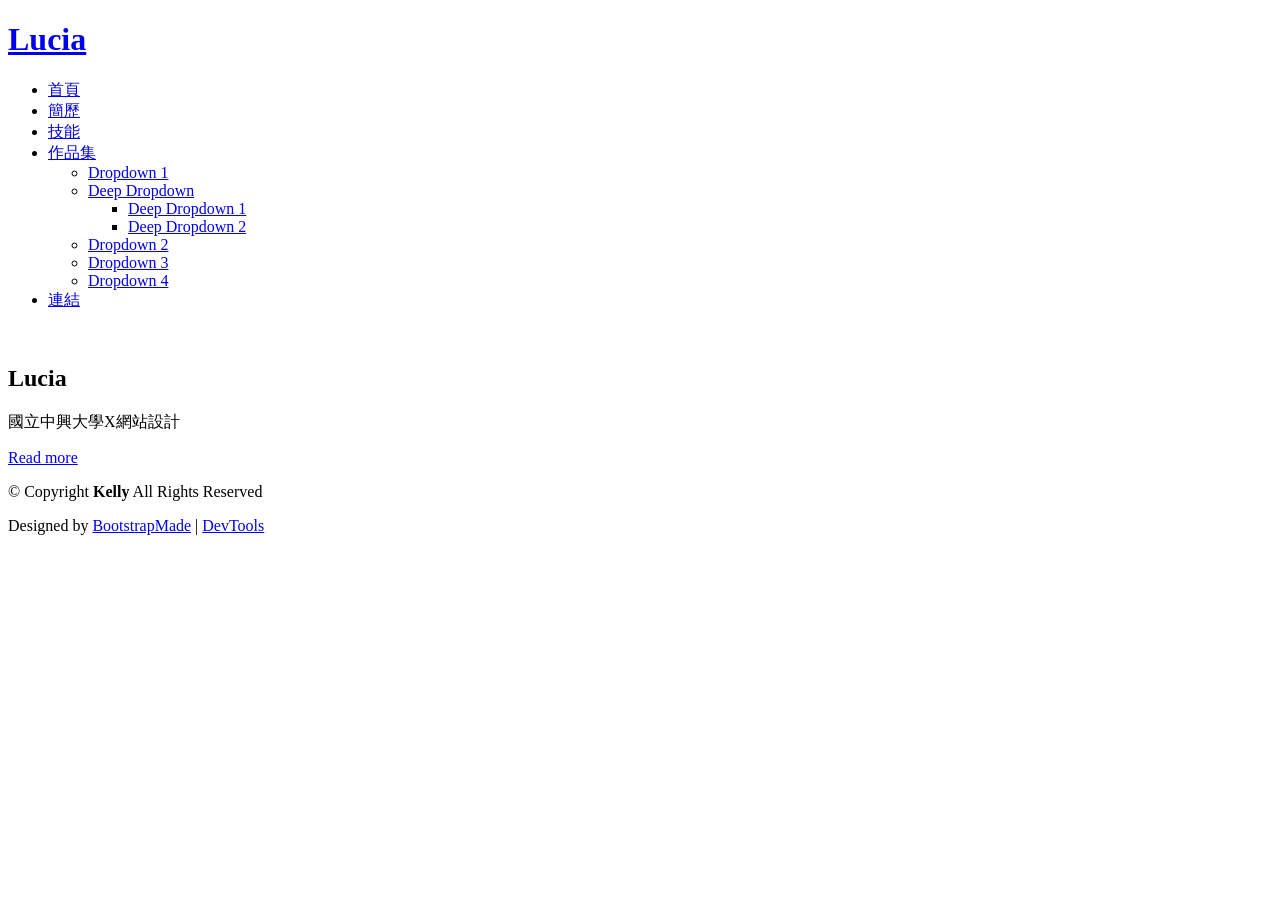
==== index.html @ 3f29e0ed "Add files via upload" ====
<!DOCTYPE html>
<html lang="zh-Hant">

<head>
  <meta charset="utf-8">
  <meta content="width=device-width, initial-scale=1.0" name="viewport">
  <title>Lucia的網頁</title>
  <meta name="description" content="">
  <meta name="keywords" content="">

  <!-- Favicons -->
  <link href="assets/img/favicon.png" rel="icon">
  <link href="assets/img/apple-touch-icon.png" rel="apple-touch-icon">

  <!-- Fonts -->
  <link href="https://fonts.googleapis.com" rel="preconnect">
  <link href="https://fonts.gstatic.com" rel="preconnect" crossorigin>
  <link href="https://fonts.googleapis.com/css2?family=Roboto:ital,wght@0,100;0,300;0,400;0,500;0,700;0,900;1,100;1,300;1,400;1,500;1,700;1,900&family=Poppins:ital,wght@0,100;0,200;0,300;0,400;0,500;0,600;0,700;0,800;0,900;1,100;1,200;1,300;1,400;1,500;1,600;1,700;1,800;1,900&family=Raleway:ital,wght@0,100;0,200;0,300;0,400;0,500;0,600;0,700;0,800;0,900;1,100;1,200;1,300;1,400;1,500;1,600;1,700;1,800;1,900&display=swap" rel="stylesheet">

  <!-- Vendor CSS Files -->
  <link href="assets/vendor/bootstrap/css/bootstrap.min.css" rel="stylesheet">
  <link href="assets/vendor/bootstrap-icons/bootstrap-icons.css" rel="stylesheet">
  <link href="assets/vendor/aos/aos.css" rel="stylesheet">
  <link href="assets/vendor/swiper/swiper-bundle.min.css" rel="stylesheet">
  <link href="assets/vendor/glightbox/css/glightbox.min.css" rel="stylesheet">

  <!-- Main CSS File -->
  <link href="assets/css/main.css" rel="stylesheet">

  <!-- =======================================================
  * Template Name: Kelly
  * Template URL: https://bootstrapmade.com/kelly-free-bootstrap-cv-resume-html-template/
  * Updated: Aug 07 2024 with Bootstrap v5.3.3
  * Author: BootstrapMade.com
  * License: https://bootstrapmade.com/license/
  ======================================================== -->
</head>

<body class="index-page">

  <header id="header" class="header d-flex align-items-center light-background sticky-top">
    <div class="container-fluid position-relative d-flex align-items-center justify-content-between">

      <a href="index.html" class="logo d-flex align-items-center me-auto me-xl-0">
        <!-- Uncomment the line below if you also wish to use an image logo -->
        <!-- <img src="assets/img/logo.png" alt=""> -->
        <h1 class="sitename">Lucia</h1>
      </a>

      <nav id="navmenu" class="navmenu">
        <ul>
          <li><a href="index.html" class="active">首頁</a></li>
          
          <li><a href="resume.html">簡歷</a></li>
          <li><a href="services.html">技能</a></li>
          
          <li class="dropdown"><a href="#"><span>作品集</span> <i class="bi bi-chevron-down toggle-dropdown"></i></a>
            <ul>
              <li><a href="#">Dropdown 1</a></li>
              <li class="dropdown"><a href="#"><span>Deep Dropdown</span> <i class="bi bi-chevron-down toggle-dropdown"></i></a>
                <ul>
                  <li><a href="#">Deep Dropdown 1</a></li>
                  <li><a href="#">Deep Dropdown 2</a></li>
               
                </ul>
              </li>
              <li><a href="#">Dropdown 2</a></li>
              <li><a href="#">Dropdown 3</a></li>
              <li><a href="#">Dropdown 4</a></li>
            </ul>
          </li>
          <li><a href="contact.html">連結</a></li>
        </ul>
        <i class="mobile-nav-toggle d-xl-none bi bi-list"></i>
      </nav>

      <div class="header-social-links">
        
       <a href="https://www.facebook.com/?locale=zh_TW" class="facebook-link" target="_blank"><i class="bi bi-facebook"></i></a>

        <a href="#" class="instagram"><i class="bi bi-instagram"></i></a>
        
      </div>

    </div>
  </header>

  <main class="main">

    <!-- Hero Section -->
    <section id="hero" class="hero section">

      <img src="assets/img/hero-bg.webp" alt="" data-aos="fade-in">

      <div class="container text-center" data-aos="zoom-out" data-aos-delay="100">
        <div class="row justify-content-center">
          <div class="col-lg-8">
            <h2>Lucia</h2>
            <p>國立中興大學&Chi;網站設計</p>
            <a href="about.html" class="btn-get-started">Read more</a>
          </div>
        </div>
      </div>

    </section><!-- /Hero Section -->

  </main>

  <footer id="footer" class="footer light-background">

    <div class="container">
      <div class="copyright text-center ">
        <p>© <span>Copyright</span> <strong class="px-1 sitename">Kelly</strong> <span>All Rights Reserved<br></span></p>
      </div>
      <div class="social-links d-flex justify-content-center">
        
        <a href="https://www.facebook.com" target="_blank"><i class="bi bi-facebook"></i></a>
        <a href="https://www.instagram.com" target="_blank"><i class="bi bi-instagram"></i></a>
      
      </div>
      <div class="credits">
        <!-- All the links in the footer should remain intact. -->
        <!-- You can delete the links only if you've purchased the pro version. -->
        <!-- Licensing information: https://bootstrapmade.com/license/ -->
        <!-- Purchase the pro version with working PHP/AJAX contact form: [buy-url] -->
        Designed by <a href="https://bootstrapmade.com/">BootstrapMade</a> | <a href="https://bootstrapmade.com/tools/">DevTools</a>
      </div>
    </div>

  </footer>

  <!-- Scroll Top -->
  <a href="#" id="scroll-top" class="scroll-top d-flex align-items-center justify-content-center"><i class="bi bi-arrow-up-short"></i></a>

  <!-- Preloader -->
  <div id="preloader"></div>

  <!-- Vendor JS Files -->
  <script src="assets/vendor/bootstrap/js/bootstrap.bundle.min.js"></script>
  <script src="assets/vendor/php-email-form/validate.js"></script>
  <script src="assets/vendor/aos/aos.js"></script>
  <script src="assets/vendor/waypoints/noframework.waypoints.js"></script>
  <script src="assets/vendor/purecounter/purecounter_vanilla.js"></script>
  <script src="assets/vendor/swiper/swiper-bundle.min.js"></script>
  <script src="assets/vendor/glightbox/js/glightbox.min.js"></script>
  <script src="assets/vendor/imagesloaded/imagesloaded.pkgd.min.js"></script>
  <script src="assets/vendor/isotope-layout/isotope.pkgd.min.js"></script>

  <!-- Main JS File -->
  <script src="assets/js/main.js"></script>

</body>

</html>
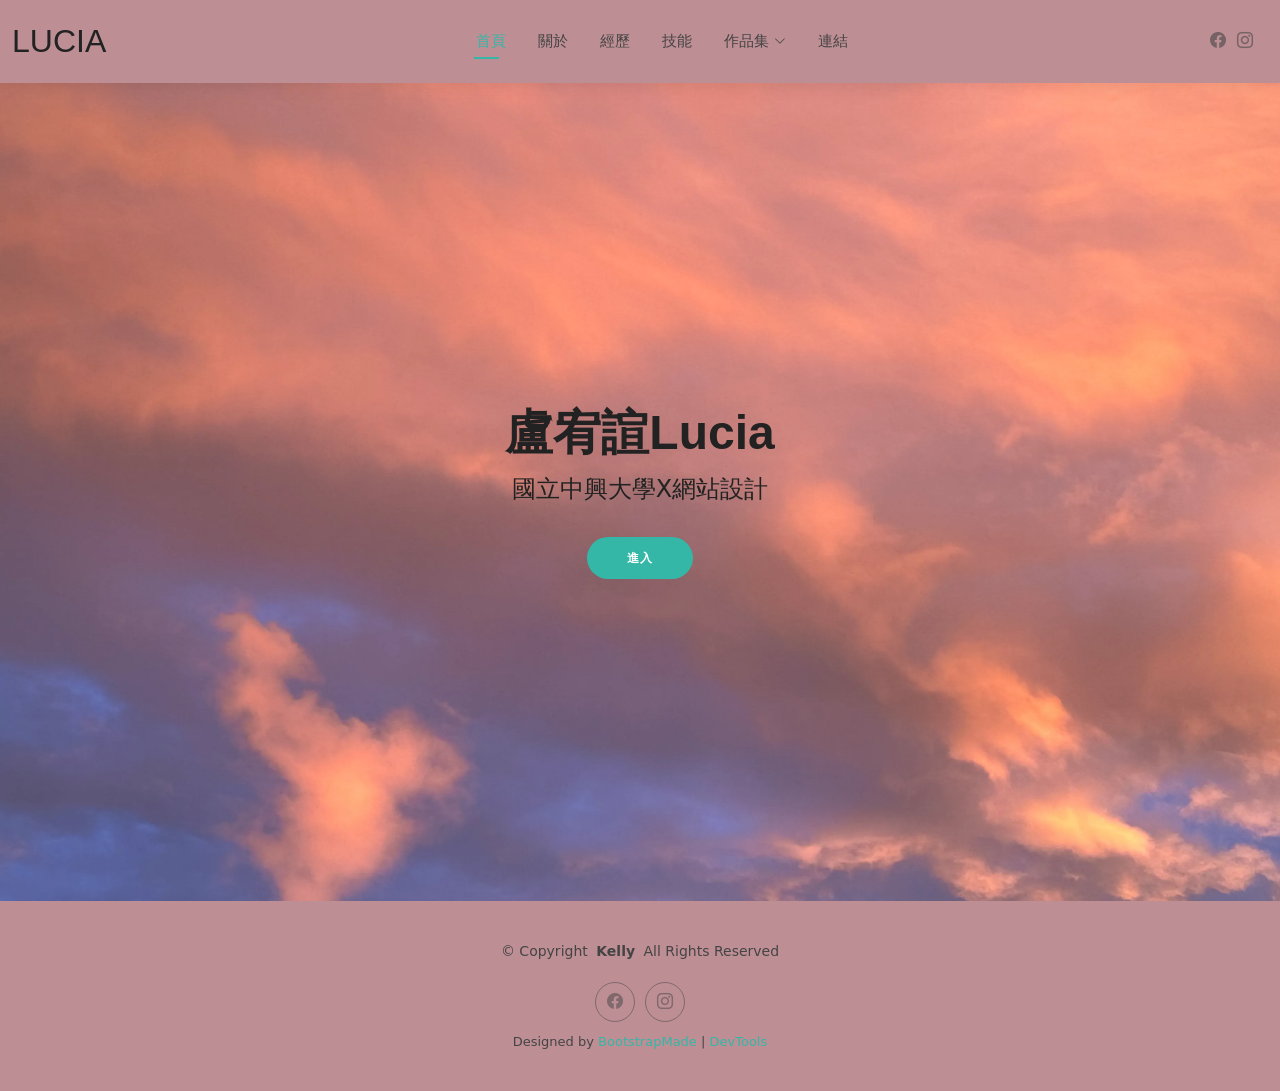
==== commit 8e6b4aab: "Add files via upload" ====
--- a/index.html
+++ b/index.html
@@ -50,11 +50,11 @@
       <nav id="navmenu" class="navmenu">
         <ul>
           <li><a href="index.html" class="active">首頁</a></li>
-          
-          <li><a href="resume.html">簡歷</a></li>
+          <li><a href="about.html">關於</a></li>
+          <li><a href="resume.html">經歷</a></li>
           <li><a href="services.html">技能</a></li>
           
-          <li class="dropdown"><a href="#"><span>作品集</span> <i class="bi bi-chevron-down toggle-dropdown"></i></a>
+          <li class="dropdown"><a href="portfolio.html"><span>作品集</span> <i class="bi bi-chevron-down toggle-dropdown"></i></a>
             <ul>
               <li><a href="#">Dropdown 1</a></li>
               <li class="dropdown"><a href="#"><span>Deep Dropdown</span> <i class="bi bi-chevron-down toggle-dropdown"></i></a>
@@ -95,9 +95,9 @@
       <div class="container text-center" data-aos="zoom-out" data-aos-delay="100">
         <div class="row justify-content-center">
           <div class="col-lg-8">
-            <h2>Lucia</h2>
+            <h2>盧宥諠Lucia</h2>
             <p>國立中興大學&Chi;網站設計</p>
-            <a href="about.html" class="btn-get-started">Read more</a>
+            <a href="about.html" class="btn-get-started">進入</a>
           </div>
         </div>
       </div>
--- a/assets/css/main.css
+++ b/assets/css/main.css
@@ -0,0 +1,1423 @@
+/**
+* Template Name: Kelly
+* Template URL: https://bootstrapmade.com/kelly-free-bootstrap-cv-resume-html-template/
+* Updated: Aug 07 2024 with Bootstrap v5.3.3
+* Author: BootstrapMade.com
+* License: https://bootstrapmade.com/license/
+*/
+
+/*--------------------------------------------------------------
+# Font & Color Variables
+# Help: https://bootstrapmade.com/color-system/
+--------------------------------------------------------------*/
+/* Fonts */
+:root {
+  --default-font: "Roboto",  system-ui, -apple-system, "Segoe UI", Roboto, "Helvetica Neue", Arial, "Noto Sans", "Liberation Sans", sans-serif, "Apple Color Emoji", "Segoe UI Emoji", "Segoe UI Symbol", "Noto Color Emoji";
+  --heading-font: "Raleway",  sans-serif;
+  --nav-font: "Poppins",  sans-serif;
+}
+
+/* Global Colors - The following color variables are used throughout the website. Updating them here will change the color scheme of the entire website */
+:root { 
+  --background-color: #bd8e94; /* Background color for the entire website, including individual sections */
+  --default-color: #444444; /* Default color used for the majority of the text content across the entire website */
+  --heading-color: #222222; /* Color for headings, subheadings and title throughout the website */
+  --accent-color: #34b7a7; /* Accent color that represents your brand on the website. It's used for buttons, links, and other elements that need to stand out */
+  --surface-color: #ffffff; /* The surface color is used as a background of boxed elements within sections, such as cards, icon boxes, or other elements that require a visual separation from the global background. */
+  --contrast-color: #ffffff; /* Contrast color for text, ensuring readability against backgrounds of accent, heading, or default colors. */
+}
+
+/* Nav Menu Colors - The following color variables are used specifically for the navigation menu. They are separate from the global colors to allow for more customization options */
+:root {
+  --nav-color: #444444;  /* The default color of the main navmenu links */
+  --nav-hover-color: #34b7a7; /* Applied to main navmenu links when they are hovered over or active */
+  --nav-mobile-background-color: #ffffff; /* Used as the background color for mobile navigation menu */
+  --nav-dropdown-background-color: #ffffff; /* Used as the background color for dropdown items that appear when hovering over primary navigation items */
+  --nav-dropdown-color: #444444; /* Used for navigation links of the dropdown items in the navigation menu. */
+  --nav-dropdown-hover-color: #34b7a7; /* Similar to --nav-hover-color, this color is applied to dropdown navigation links when they are hovered over. */
+}
+
+/* Color Presets - These classes override global colors when applied to any section or element, providing reuse of the sam color scheme. */
+
+.light-background {
+  --background-color: #e9e8e;
+  --surface-color: #ffffff;
+}
+
+.dark-background {
+  --background-color: #060606;
+  --default-color: #ffffff;
+  --heading-color: #ffffff;
+  --surface-color: #252525;
+  --contrast-color: #ffffff;
+}
+
+/* Smooth scroll */
+:root {
+  scroll-behavior: smooth;
+}
+
+/*--------------------------------------------------------------
+# General Styling & Shared Classes
+--------------------------------------------------------------*/
+body {
+  color: var(--default-color);
+  background-color: var(--background-color);
+  font-family: var(--default-font);
+}
+
+a {
+  color: var(--accent-color);
+  text-decoration: none;
+  transition: 0.3s;
+}
+
+a:hover {
+  color: color-mix(in srgb, var(--accent-color), transparent 25%);
+  text-decoration: none;
+}
+
+h1,
+h2,
+h3,
+h4,
+h5,
+h6 {
+  color: var(--heading-color);
+  font-family: var(--heading-font);
+}
+
+/* PHP Email Form Messages
+------------------------------*/
+.php-email-form .error-message {
+  display: none;
+  background: #df1529;
+  color: #ffffff;
+  text-align: left;
+  padding: 15px;
+  margin-bottom: 24px;
+  font-weight: 600;
+}
+
+.php-email-form .sent-message {
+  display: none;
+  color: #ffffff;
+  background: #059652;
+  text-align: center;
+  padding: 15px;
+  margin-bottom: 24px;
+  font-weight: 600;
+}
+
+.php-email-form .loading {
+  display: none;
+  background: var(--surface-color);
+  text-align: center;
+  padding: 15px;
+  margin-bottom: 24px;
+}
+
+.php-email-form .loading:before {
+  content: "";
+  display: inline-block;
+  border-radius: 50%;
+  width: 24px;
+  height: 24px;
+  margin: 0 10px -6px 0;
+  border: 3px solid var(--accent-color);
+  border-top-color: var(--surface-color);
+  animation: php-email-form-loading 1s linear infinite;
+}
+
+@keyframes php-email-form-loading {
+  0% {
+    transform: rotate(0deg);
+  }
+
+  100% {
+    transform: rotate(360deg);
+  }
+}
+
+/*--------------------------------------------------------------
+# Global Header
+--------------------------------------------------------------*/
+.header {
+  color: var(--default-color);
+  background-color: var(--background-color);
+  padding: 15px 0;
+  transition: all 0.5s;
+  z-index: 997;
+  box-shadow: 0px 0 18px rgba(0, 0, 0, 0.1);
+}
+
+.header .logo {
+  line-height: 1;
+}
+
+.header .logo img {
+  max-height: 36px;
+  margin-right: 8px;
+}
+
+.header .logo h1 {
+  font-size: 32px;
+  margin: 0;
+  font-weight: 300;
+  text-transform: uppercase;
+  color: var(--heading-color);
+}
+
+.header .header-social-links {
+  padding-right: 15px;
+}
+
+.header .header-social-links a {
+  color: color-mix(in srgb, var(--default-color), transparent 40%);
+  padding-left: 6px;
+  display: inline-block;
+  transition: 0.3s;
+  font-size: 16px;
+}
+
+.header .header-social-links a:hover {
+  color: var(--accent-color);
+}
+
+.header .header-social-links a i {
+  line-height: 0px;
+}
+
+@media (max-width: 1200px) {
+  .header .logo {
+    order: 1;
+  }
+
+  .header .header-social-links {
+    order: 2;
+  }
+
+  .header .navmenu {
+    order: 3;
+  }
+}
+
+/*--------------------------------------------------------------
+# Navigation Menu
+--------------------------------------------------------------*/
+/* Desktop Navigation */
+@media (min-width: 1200px) {
+  .navmenu {
+    padding: 0;
+  }
+
+  .navmenu ul {
+    margin: 0;
+    padding: 0;
+    display: flex;
+    list-style: none;
+    align-items: center;
+  }
+
+  .navmenu li {
+    position: relative;
+  }
+
+  .navmenu>ul>li {
+    white-space: nowrap;
+    padding: 15px 14px;
+  }
+
+  .navmenu>ul>li:last-child {
+    padding-right: 0;
+  }
+
+  .navmenu a,
+  .navmenu a:focus {
+    color: var(--nav-color);
+    font-size: 15px;
+    padding: 0 2px;
+    font-family: var(--nav-font);
+    font-weight: 400;
+    display: flex;
+    align-items: center;
+    justify-content: space-between;
+    white-space: nowrap;
+    transition: 0.3s;
+    position: relative;
+  }
+
+  .navmenu a i,
+  .navmenu a:focus i {
+    font-size: 12px;
+    line-height: 0;
+    margin-left: 5px;
+    transition: 0.3s;
+  }
+
+  .navmenu>ul>li>a:before {
+    content: "";
+    position: absolute;
+    height: 2px;
+    bottom: -6px;
+    left: 0;
+    background-color: var(--nav-hover-color);
+    visibility: hidden;
+    width: 0px;
+    transition: all 0.3s ease-in-out 0s;
+  }
+
+  .navmenu a:hover:before,
+  .navmenu li:hover>a:before,
+  .navmenu .active:before {
+    visibility: visible;
+    width: 25px;
+  }
+
+  .navmenu li:hover>a,
+  .navmenu .active,
+  .navmenu .active:focus {
+    color: var(--nav-hover-color);
+  }
+
+  .navmenu .dropdown ul {
+    margin: 0;
+    padding: 10px 0;
+    background: var(--nav-dropdown-background-color);
+    display: block;
+    position: absolute;
+    visibility: hidden;
+    left: 14px;
+    top: 130%;
+    opacity: 0;
+    transition: 0.3s;
+    border-radius: 4px;
+    z-index: 99;
+    box-shadow: 0px 0px 30px rgba(0, 0, 0, 0.1);
+  }
+
+  .navmenu .dropdown ul li {
+    min-width: 200px;
+  }
+
+  .navmenu .dropdown ul a {
+    padding: 10px 20px;
+    font-size: 15px;
+    text-transform: none;
+    color: var(--nav-dropdown-color);
+  }
+
+  .navmenu .dropdown ul a i {
+    font-size: 12px;
+  }
+
+  .navmenu .dropdown ul a:hover,
+  .navmenu .dropdown ul .active:hover,
+  .navmenu .dropdown ul li:hover>a {
+    color: var(--nav-dropdown-hover-color);
+  }
+
+  .navmenu .dropdown:hover>ul {
+    opacity: 1;
+    top: 100%;
+    visibility: visible;
+  }
+
+  .navmenu .dropdown .dropdown ul {
+    top: 0;
+    left: -90%;
+    visibility: hidden;
+  }
+
+  .navmenu .dropdown .dropdown:hover>ul {
+    opacity: 1;
+    top: 0;
+    left: -100%;
+    visibility: visible;
+  }
+}
+
+/* Mobile Navigation */
+@media (max-width: 1199px) {
+  .mobile-nav-toggle {
+    color: var(--nav-color);
+    font-size: 28px;
+    line-height: 0;
+    margin-right: 10px;
+    cursor: pointer;
+    transition: color 0.3s;
+  }
+
+  .navmenu {
+    padding: 0;
+    z-index: 9997;
+  }
+
+  .navmenu ul {
+    display: none;
+    list-style: none;
+    position: absolute;
+    inset: 60px 20px 20px 20px;
+    padding: 10px 0;
+    margin: 0;
+    border-radius: 6px;
+    background-color: var(--nav-mobile-background-color);
+    border: 1px solid color-mix(in srgb, var(--default-color), transparent 90%);
+    box-shadow: none;
+    overflow-y: auto;
+    transition: 0.3s;
+    z-index: 9998;
+  }
+
+  .navmenu a,
+  .navmenu a:focus {
+    color: var(--nav-dropdown-color);
+    padding: 10px 20px;
+    font-family: var(--nav-font);
+    font-size: 17px;
+    font-weight: 500;
+    display: flex;
+    align-items: center;
+    justify-content: space-between;
+    white-space: nowrap;
+    transition: 0.3s;
+  }
+
+  .navmenu a i,
+  .navmenu a:focus i {
+    font-size: 12px;
+    line-height: 0;
+    margin-left: 5px;
+    width: 30px;
+    height: 30px;
+    display: flex;
+    align-items: center;
+    justify-content: center;
+    border-radius: 50%;
+    transition: 0.3s;
+    background-color: color-mix(in srgb, var(--accent-color), transparent 90%);
+  }
+
+  .navmenu a i:hover,
+  .navmenu a:focus i:hover {
+    background-color: var(--accent-color);
+    color: var(--contrast-color);
+  }
+
+  .navmenu a:hover,
+  .navmenu .active,
+  .navmenu .active:focus {
+    color: var(--nav-dropdown-hover-color);
+  }
+
+  .navmenu .active i,
+  .navmenu .active:focus i {
+    background-color: var(--accent-color);
+    color: var(--contrast-color);
+    transform: rotate(180deg);
+  }
+
+  .navmenu .dropdown ul {
+    position: static;
+    display: none;
+    z-index: 99;
+    padding: 10px 0;
+    margin: 10px 20px;
+    background-color: var(--nav-dropdown-background-color);
+    transition: all 0.5s ease-in-out;
+  }
+
+  .navmenu .dropdown ul ul {
+    background-color: rgba(33, 37, 41, 0.1);
+  }
+
+  .navmenu .dropdown>.dropdown-active {
+    display: block;
+    background-color: rgba(33, 37, 41, 0.03);
+  }
+
+  .mobile-nav-active {
+    overflow: hidden;
+  }
+
+  .mobile-nav-active .mobile-nav-toggle {
+    color: #fff;
+    position: absolute;
+    font-size: 32px;
+    top: 15px;
+    right: 15px;
+    margin-right: 0;
+    z-index: 9999;
+  }
+
+  .mobile-nav-active .navmenu {
+    position: fixed;
+    overflow: hidden;
+    inset: 0;
+    background: rgba(33, 37, 41, 0.8);
+    transition: 0.3s;
+  }
+
+  .mobile-nav-active .navmenu>ul {
+    display: block;
+  }
+}
+
+/*--------------------------------------------------------------
+# Global Footer
+--------------------------------------------------------------*/
+.footer {
+  color: var(--default-color);
+  background-color: var(--background-color);
+  font-size: 14px;
+  padding: 40px 0;
+  position: relative;
+}
+
+.footer .copyright p {
+  margin-bottom: 0;
+}
+
+.footer .social-links {
+  margin-top: 20px;
+}
+
+.footer .social-links a {
+  display: flex;
+  align-items: center;
+  justify-content: center;
+  width: 40px;
+  height: 40px;
+  border-radius: 50%;
+  border: 1px solid color-mix(in srgb, var(--default-color), transparent 50%);
+  font-size: 16px;
+  color: color-mix(in srgb, var(--default-color), transparent 50%);
+  margin: 0 5px;
+  transition: 0.3s;
+}
+
+.footer .social-links a:hover {
+  color: var(--accent-color);
+  border-color: var(--accent-color);
+}
+
+.footer .credits {
+  margin-top: 10px;
+  font-size: 13px;
+  text-align: center;
+}
+
+/*--------------------------------------------------------------
+# Preloader
+--------------------------------------------------------------*/
+#preloader {
+  position: fixed;
+  inset: 0;
+  z-index: 9999;
+  overflow: hidden;
+  background-color: var(--background-color);
+  transition: all 0.6s ease-out;
+  width: 100%;
+  height: 100vh;
+}
+
+#preloader:before,
+#preloader:after {
+  content: "";
+  position: absolute;
+  border: 4px solid var(--accent-color);
+  border-radius: 50%;
+  animation: animate-preloader 2s cubic-bezier(0, 0.2, 0.8, 1) infinite;
+}
+
+#preloader:after {
+  animation-delay: -0.5s;
+}
+
+@keyframes animate-preloader {
+  0% {
+    width: 10px;
+    height: 10px;
+    top: calc(50% - 5px);
+    left: calc(50% - 5px);
+    opacity: 1;
+  }
+
+  100% {
+    width: 72px;
+    height: 72px;
+    top: calc(50% - 36px);
+    left: calc(50% - 36px);
+    opacity: 0;
+  }
+}
+
+/*--------------------------------------------------------------
+# Scroll Top Button
+--------------------------------------------------------------*/
+.scroll-top {
+  position: fixed;
+  visibility: hidden;
+  opacity: 0;
+  right: 15px;
+  bottom: -15px;
+  z-index: 99999;
+  background-color: var(--accent-color);
+  width: 44px;
+  height: 44px;
+  border-radius: 50px;
+  transition: all 0.4s;
+}
+
+.scroll-top i {
+  font-size: 24px;
+  color: var(--contrast-color);
+  line-height: 0;
+}
+
+.scroll-top:hover {
+  background-color: color-mix(in srgb, var(--accent-color), transparent 20%);
+  color: var(--contrast-color);
+}
+
+.scroll-top.active {
+  visibility: visible;
+  opacity: 1;
+  bottom: 15px;
+}
+
+/*--------------------------------------------------------------
+# Disable aos animation delay on mobile devices
+--------------------------------------------------------------*/
+@media screen and (max-width: 768px) {
+  [data-aos-delay] {
+    transition-delay: 0 !important;
+  }
+}
+
+/*--------------------------------------------------------------
+# Global Page Titles & Breadcrumbs
+--------------------------------------------------------------*/
+.page-title {
+  color: var(--default-color);
+  background-color: var(--background-color);
+  padding: 25px 0;
+  position: relative;
+  border-bottom: 1px solid color-mix(in srgb, var(--default-color), transparent 85%);
+}
+
+.page-title h1 {
+  font-size: 24px;
+  font-weight: 400;
+}
+
+.page-title .breadcrumbs ol {
+  display: flex;
+  flex-wrap: wrap;
+  list-style: none;
+  padding: 0;
+  margin: 0;
+  font-size: 14px;
+  font-weight: 400;
+}
+
+.page-title .breadcrumbs ol li+li {
+  padding-left: 10px;
+}
+
+.page-title .breadcrumbs ol li+li::before {
+  content: "/";
+  display: inline-block;
+  padding-right: 10px;
+  color: color-mix(in srgb, var(--default-color), transparent 70%);
+}
+
+/*--------------------------------------------------------------
+# Global Sections
+--------------------------------------------------------------*/
+section,
+.section {
+  color: var(--default-color);
+  background-color: var(--background-color);
+  padding: 60px 0;
+  scroll-margin-top: 100px;
+  overflow: clip;
+}
+
+@media (max-width: 1199px) {
+
+  section,
+  .section {
+    scroll-margin-top: 66px;
+  }
+}
+
+/*--------------------------------------------------------------
+# Global Section Titles
+--------------------------------------------------------------*/
+.section-title {
+  text-align: center;
+  padding-bottom: 60px;
+  position: relative;
+}
+
+.section-title h2 {
+  font-size: 32px;
+  font-weight: 700;
+  margin-bottom: 20px;
+  padding-bottom: 20px;
+  position: relative;
+}
+
+.section-title h2:after {
+  content: "";
+  position: absolute;
+  display: block;
+  width: 50px;
+  height: 3px;
+  background: var(--accent-color);
+  left: 0;
+  right: 0;
+  bottom: 0;
+  margin: auto;
+}
+
+.section-title p {
+  margin-bottom: 0;
+}
+
+/*--------------------------------------------------------------
+# Hero Section
+--------------------------------------------------------------*/
+.hero {
+  width: 100%;
+  min-height: calc(100vh - 82px);
+  position: relative;
+  padding: 80px 0;
+  display: flex;
+  align-items: center;
+  justify-content: center;
+}
+
+@media (max-width: 1200px) {
+  .hero {
+    min-height: calc(100vh - 68px);
+  }
+}
+
+.hero img {
+  position: absolute;
+  inset: 0;
+  display: block;
+  width: 100%;
+  height: 100%;
+  object-fit: cover;
+  z-index: 1;
+}
+
+.hero .container {
+  position: relative;
+  z-index: 3;
+}
+
+.hero h2 {
+  margin: 0;
+  font-size: 48px;
+  font-weight: 700;
+}
+
+.hero p {
+  margin: 10px 0 0 0;
+  font-size: 24px;
+  color: var(--heading-color);
+}
+
+.hero .btn-get-started {
+  color: var(--contrast-color);
+  background: var(--accent-color);
+  font-family: var(--heading-font);
+  text-transform: uppercase;
+  font-weight: 600;
+  font-size: 12px;
+  letter-spacing: 1px;
+  display: inline-block;
+  padding: 12px 40px;
+  border-radius: 50px;
+  transition: 0.5s;
+  margin-top: 30px;
+}
+
+.hero .btn-get-started:hover {
+  background: color-mix(in srgb, var(--accent-color) 90%, white 20%);
+}
+
+@media (max-width: 768px) {
+  .hero h2 {
+    font-size: 32px;
+  }
+
+  .hero p {
+    font-size: 18px;
+  }
+}
+
+/*--------------------------------------------------------------
+# About Section
+--------------------------------------------------------------*/
+.about .content h2 {
+  font-weight: 700;
+  font-size: 24px;
+}
+
+.about .content ul {
+  list-style: none;
+  padding: 0;
+}
+
+.about .content ul li {
+  margin-bottom: 20px;
+  display: flex;
+  align-items: center;
+}
+
+.about .content ul strong {
+  margin-right: 10px;
+}
+
+.about .content ul i {
+  font-size: 16px;
+  margin-right: 5px;
+  color: var(--accent-color);
+  line-height: 0;
+}
+
+/*--------------------------------------------------------------
+# Skills Section
+--------------------------------------------------------------*/
+.skills .progress {
+  height: 60px;
+  display: block;
+  background: none;
+  border-radius: 0;
+}
+
+.skills .progress .skill {
+  color: var(--heading-color);
+  padding: 0;
+  margin: 0 0 6px 0;
+  text-transform: uppercase;
+  display: block;
+  font-weight: 600;
+  font-family: var(--heading-font);
+}
+
+.skills .progress .skill .val {
+  float: right;
+  font-style: normal;
+}
+
+.skills .progress-bar-wrap {
+  background: color-mix(in srgb, var(--default-color), transparent 90%);
+  height: 10px;
+}
+
+.skills .progress-bar {
+  width: 1px;
+  height: 10px;
+  transition: 0.9s;
+  background-color: var(--accent-color);
+}
+
+/*--------------------------------------------------------------
+# Stats Section
+--------------------------------------------------------------*/
+.stats .stats-item {
+  padding: 30px;
+  width: 100%;
+}
+
+.stats .stats-item span {
+  color: var(--heading-color);
+  font-size: 48px;
+  display: block;
+  font-weight: 700;
+  margin-bottom: 20px;
+  padding-bottom: 20px;
+  position: relative;
+}
+
+.stats .stats-item span:after {
+  content: "";
+  position: absolute;
+  display: block;
+  width: 25px;
+  height: 3px;
+  background: var(--accent-color);
+  left: 0;
+  right: 0;
+  bottom: 0;
+  margin: auto;
+}
+
+.stats .stats-item p {
+  color: color-mix(in srgb, var(--default-color), transparent 40%);
+  padding: 0;
+  margin: 0;
+  font-family: var(--heading-font);
+  font-weight: 500;
+}
+
+/*--------------------------------------------------------------
+# Testimonials Section
+--------------------------------------------------------------*/
+.testimonials .section-header {
+  margin-bottom: 40px;
+}
+
+.testimonials .testimonials-carousel,
+.testimonials .testimonials-slider {
+  overflow: hidden;
+}
+
+.testimonials .testimonial-item {
+  text-align: center;
+}
+
+.testimonials .testimonial-item .testimonial-img {
+  width: 120px;
+  border-radius: 50%;
+  border: 4px solid var(--background-color);
+  margin: 0 auto;
+}
+
+.testimonials .testimonial-item h3 {
+  font-size: 20px;
+  font-weight: bold;
+  margin: 10px 0 5px 0;
+}
+
+.testimonials .testimonial-item h4 {
+  font-size: 14px;
+  color: color-mix(in srgb, var(--default-color), transparent 40%);
+  margin: 0 0 15px 0;
+}
+
+.testimonials .testimonial-item .stars {
+  margin-bottom: 15px;
+}
+
+.testimonials .testimonial-item .stars i {
+  color: #ffc107;
+  margin: 0 1px;
+}
+
+.testimonials .testimonial-item .quote-icon-left,
+.testimonials .testimonial-item .quote-icon-right {
+  color: color-mix(in srgb, var(--accent-color), transparent 50%);
+  font-size: 26px;
+  line-height: 0;
+}
+
+.testimonials .testimonial-item .quote-icon-left {
+  display: inline-block;
+  left: -5px;
+  position: relative;
+}
+
+.testimonials .testimonial-item .quote-icon-right {
+  display: inline-block;
+  right: -5px;
+  position: relative;
+  top: 10px;
+  transform: scale(-1, -1);
+}
+
+.testimonials .testimonial-item p {
+  font-style: italic;
+  margin: 0 auto 15px auto;
+}
+
+.testimonials .swiper-wrapper {
+  height: auto;
+}
+
+.testimonials .swiper-pagination {
+  margin-top: 20px;
+  position: relative;
+}
+
+.testimonials .swiper-pagination .swiper-pagination-bullet {
+  width: 12px;
+  height: 12px;
+  opacity: 1;
+  background-color: color-mix(in srgb, var(--default-color), transparent 85%);
+}
+
+.testimonials .swiper-pagination .swiper-pagination-bullet-active {
+  background-color: var(--accent-color);
+}
+
+@media (min-width: 992px) {
+  .testimonials .testimonial-item p {
+    width: 80%;
+  }
+}
+
+/*--------------------------------------------------------------
+# Resume Section
+--------------------------------------------------------------*/
+.resume .resume-title {
+  color: var(--heading-color);
+  font-size: 26px;
+  font-weight: 700;
+  margin-top: 20px;
+  margin-bottom: 20px;
+}
+
+.resume .resume-item {
+  padding: 0 0 20px 20px;
+  margin-top: -2px;
+  border-left: 2px solid var(--accent-color);
+  position: relative;
+}
+
+.resume .resume-item h4 {
+  line-height: 18px;
+  font-size: 18px;
+  font-weight: 600;
+  text-transform: uppercase;
+  color: color-mix(in srgb, var(--default-color), transparent 20%);
+  margin-bottom: 10px;
+}
+
+.resume .resume-item h5 {
+  font-size: 16px;
+  padding: 5px 15px;
+  display: inline-block;
+  font-weight: 600;
+  margin-bottom: 10px;
+}
+
+.resume .resume-item ul {
+  padding-left: 20px;
+}
+
+.resume .resume-item ul li {
+  padding-bottom: 10px;
+}
+
+.resume .resume-item:last-child {
+  padding-bottom: 0;
+}
+
+.resume .resume-item::before {
+  content: "";
+  position: absolute;
+  width: 16px;
+  height: 16px;
+  border-radius: 50px;
+  left: -9px;
+  top: 0;
+  background: var(--background-color);
+  border: 2px solid var(--accent-color);
+}
+
+/*--------------------------------------------------------------
+# Services Section
+--------------------------------------------------------------*/
+.services .service-item {
+  background-color: var(--surface-color);
+  box-shadow: 0px 5px 90px 0px rgba(0, 0, 0, 0.1);
+  height: 100%;
+  padding: 60px 30px;
+  text-align: center;
+  transition: 0.3s;
+  border-radius: 5px;
+}
+
+.services .service-item .icon {
+  margin: 0 auto;
+  width: 100px;
+  height: 100px;
+  display: flex;
+  align-items: center;
+  justify-content: center;
+  transition: ease-in-out 0.3s;
+  position: relative;
+}
+
+.services .service-item .icon i {
+  font-size: 36px;
+  transition: 0.5s;
+  position: relative;
+}
+
+.services .service-item .icon svg {
+  position: absolute;
+  top: 0;
+  left: 0;
+}
+
+.services .service-item .icon svg path {
+  transition: 0.5s;
+  fill: color-mix(in srgb, var(--default-color), transparent 95%);
+}
+
+.services .service-item h3 {
+  font-weight: 700;
+  margin: 10px 0 15px 0;
+  font-size: 22px;
+}
+
+.services .service-item p {
+  line-height: 24px;
+  font-size: 14px;
+  margin-bottom: 0;
+}
+
+.services .service-item:hover {
+  box-shadow: 0px 5px 35px 0px rgba(0, 0, 0, 0.1);
+}
+
+.services .service-item.item-cyan i {
+  color: #0dcaf0;
+}
+
+.services .service-item.item-cyan:hover .icon i {
+  color: #fff;
+}
+
+.services .service-item.item-cyan:hover .icon path {
+  fill: #0dcaf0;
+}
+
+.services .service-item.item-orange i {
+  color: #fd7e14;
+}
+
+.services .service-item.item-orange:hover .icon i {
+  color: #fff;
+}
+
+.services .service-item.item-orange:hover .icon path {
+  fill: #fd7e14;
+}
+
+.services .service-item.item-teal i {
+  color: #20c997;
+}
+
+.services .service-item.item-teal:hover .icon i {
+  color: #fff;
+}
+
+.services .service-item.item-teal:hover .icon path {
+  fill: #20c997;
+}
+
+.services .service-item.item-red i {
+  color: #df1529;
+}
+
+.services .service-item.item-red:hover .icon i {
+  color: #fff;
+}
+
+.services .service-item.item-red:hover .icon path {
+  fill: #df1529;
+}
+
+.services .service-item.item-indigo i {
+  color: #6610f2;
+}
+
+.services .service-item.item-indigo:hover .icon i {
+  color: #fff;
+}
+
+.services .service-item.item-indigo:hover .icon path {
+  fill: #6610f2;
+}
+
+.services .service-item.item-pink i {
+  color: #f3268c;
+}
+
+.services .service-item.item-pink:hover .icon i {
+  color: #fff;
+}
+
+.services .service-item.item-pink:hover .icon path {
+  fill: #f3268c;
+}
+
+/*--------------------------------------------------------------
+# Portfolio Section
+--------------------------------------------------------------*/
+.portfolio .portfolio-filters {
+  padding: 0;
+  margin: 0 auto 20px auto;
+  list-style: none;
+  text-align: center;
+}
+
+.portfolio .portfolio-filters li {
+  cursor: pointer;
+  display: inline-block;
+  padding: 8px 20px 10px 20px;
+  margin: 0;
+  font-size: 15px;
+  font-weight: 500;
+  line-height: 1;
+  margin-bottom: 5px;
+  border-radius: 50px;
+  transition: all 0.3s ease-in-out;
+  font-family: var(--heading-font);
+}
+
+.portfolio .portfolio-filters li:hover,
+.portfolio .portfolio-filters li.filter-active {
+  color: var(--contrast-color);
+  background-color: var(--accent-color);
+}
+
+.portfolio .portfolio-filters li:first-child {
+  margin-left: 0;
+}
+
+.portfolio .portfolio-filters li:last-child {
+  margin-right: 0;
+}
+
+@media (max-width: 575px) {
+  .portfolio .portfolio-filters li {
+    font-size: 14px;
+    margin: 0 0 10px 0;
+  }
+}
+
+.portfolio .portfolio-item {
+  position: relative;
+  overflow: hidden;
+}
+
+.portfolio .portfolio-item .portfolio-info {
+  opacity: 0;
+  position: absolute;
+  left: 12px;
+  right: 12px;
+  bottom: -100%;
+  z-index: 3;
+  transition: all ease-in-out 0.5s;
+  background: color-mix(in srgb, var(--surface-color), transparent 10%);
+  padding: 15px;
+}
+
+.portfolio .portfolio-item .portfolio-info h4 {
+  font-size: 18px;
+  font-weight: 600;
+  padding-right: 50px;
+}
+
+.portfolio .portfolio-item .portfolio-info p {
+  color: color-mix(in srgb, var(--default-color), transparent 30%);
+  font-size: 14px;
+  margin-bottom: 0;
+  padding-right: 50px;
+}
+
+.portfolio .portfolio-item .portfolio-info .preview-link,
+.portfolio .portfolio-item .portfolio-info .details-link {
+  position: absolute;
+  right: 50px;
+  font-size: 24px;
+  top: calc(50% - 14px);
+  color: color-mix(in srgb, var(--default-color), transparent 30%);
+  transition: 0.3s;
+  line-height: 0;
+}
+
+.portfolio .portfolio-item .portfolio-info .preview-link:hover,
+.portfolio .portfolio-item .portfolio-info .details-link:hover {
+  color: var(--accent-color);
+}
+
+.portfolio .portfolio-item .portfolio-info .details-link {
+  right: 14px;
+  font-size: 28px;
+}
+
+.portfolio .portfolio-item:hover .portfolio-info {
+  opacity: 1;
+  bottom: 0;
+}
+
+/*--------------------------------------------------------------
+# Portfolio Details Section
+--------------------------------------------------------------*/
+.portfolio-details .portfolio-details-slider img {
+  width: 100%;
+}
+
+.portfolio-details .portfolio-details-slider .swiper-pagination {
+  margin-top: 20px;
+  position: relative;
+}
+
+.portfolio-details .portfolio-details-slider .swiper-pagination .swiper-pagination-bullet {
+  width: 12px;
+  height: 12px;
+  background-color: color-mix(in srgb, var(--default-color), transparent 85%);
+  opacity: 1;
+}
+
+.portfolio-details .portfolio-details-slider .swiper-pagination .swiper-pagination-bullet-active {
+  background-color: var(--accent-color);
+}
+
+.portfolio-details .portfolio-info {
+  background-color: var(--surface-color);
+  padding: 30px;
+  box-shadow: 0px 0 30px rgba(0, 0, 0, 0.1);
+}
+
+.portfolio-details .portfolio-info h3 {
+  font-size: 22px;
+  font-weight: 700;
+  margin-bottom: 20px;
+  padding-bottom: 20px;
+  border-bottom: 1px solid color-mix(in srgb, var(--default-color), transparent 85%);
+}
+
+.portfolio-details .portfolio-info ul {
+  list-style: none;
+  padding: 0;
+  font-size: 15px;
+}
+
+.portfolio-details .portfolio-info ul li+li {
+  margin-top: 10px;
+}
+
+.portfolio-details .portfolio-description {
+  padding-top: 30px;
+}
+
+.portfolio-details .portfolio-description h2 {
+  font-size: 26px;
+  font-weight: 700;
+  margin-bottom: 20px;
+}
+
+.portfolio-details .portfolio-description p {
+  padding: 0;
+  color: color-mix(in srgb, var(--default-color), transparent 30%);
+}
+
+/*--------------------------------------------------------------
+# Contact Section
+--------------------------------------------------------------*/
+.contact .info-wrap {
+  background-color: var(--surface-color);
+  box-shadow: 0px 0px 20px rgba(0, 0, 0, 0.1);
+  padding: 30px;
+}
+
+@media (max-width: 575px) {
+  .contact .info-wrap {
+    padding: 20px;
+  }
+}
+
+.contact .info-item {
+  margin-bottom: 40px;
+}
+
+.contact .info-item i {
+  font-size: 20px;
+  color: var(--accent-color);
+  background: color-mix(in srgb, var(--accent-color), transparent 92%);
+  width: 44px;
+  height: 44px;
+  display: flex;
+  justify-content: center;
+  align-items: center;
+  border-radius: 50px;
+  transition: all 0.3s ease-in-out;
+  margin-right: 15px;
+}
+
+.contact .info-item h3 {
+  padding: 0;
+  font-size: 18px;
+  font-weight: 700;
+  margin-bottom: 5px;
+}
+
+.contact .info-item p {
+  padding: 0;
+  margin-bottom: 0;
+  font-size: 14px;
+}
+
+.contact .info-item:hover i {
+  background: var(--accent-color);
+  color: var(--contrast-color);
+}
+
+.contact .php-email-form {
+  background-color: var(--surface-color);
+  height: 100%;
+  padding: 30px;
+  box-shadow: 0px 0px 20px rgba(0, 0, 0, 0.1);
+}
+
+@media (max-width: 575px) {
+  .contact .php-email-form {
+    padding: 20px;
+  }
+}
+
+.contact .php-email-form input[type=text],
+.contact .php-email-form input[type=email],
+.contact .php-email-form textarea {
+  font-size: 14px;
+  padding: 10px 15px;
+  box-shadow: none;
+  border-radius: 0;
+  color: var(--default-color);
+  background-color: var(--surface-color);
+  border-color: color-mix(in srgb, var(--default-color), transparent 80%);
+}
+
+.contact .php-email-form input[type=text]:focus,
+.contact .php-email-form input[type=email]:focus,
+.contact .php-email-form textarea:focus {
+  border-color: var(--accent-color);
+}
+
+.contact .php-email-form input[type=text]::placeholder,
+.contact .php-email-form input[type=email]::placeholder,
+.contact .php-email-form textarea::placeholder {
+  color: color-mix(in srgb, var(--default-color), transparent 70%);
+}
+
+.contact .php-email-form button[type=submit] {
+  color: var(--contrast-color);
+  background: var(--accent-color);
+  border: 0;
+  padding: 10px 30px;
+  transition: 0.4s;
+  border-radius: 50px;
+}
+
+.contact .php-email-form button[type=submit]:hover {
+  background: color-mix(in srgb, var(--accent-color), transparent 25%);
+}
+
+/*--------------------------------------------------------------
+# Starter Section Section
+--------------------------------------------------------------*/
+.starter-section {
+  /* Add your styles here */
+}
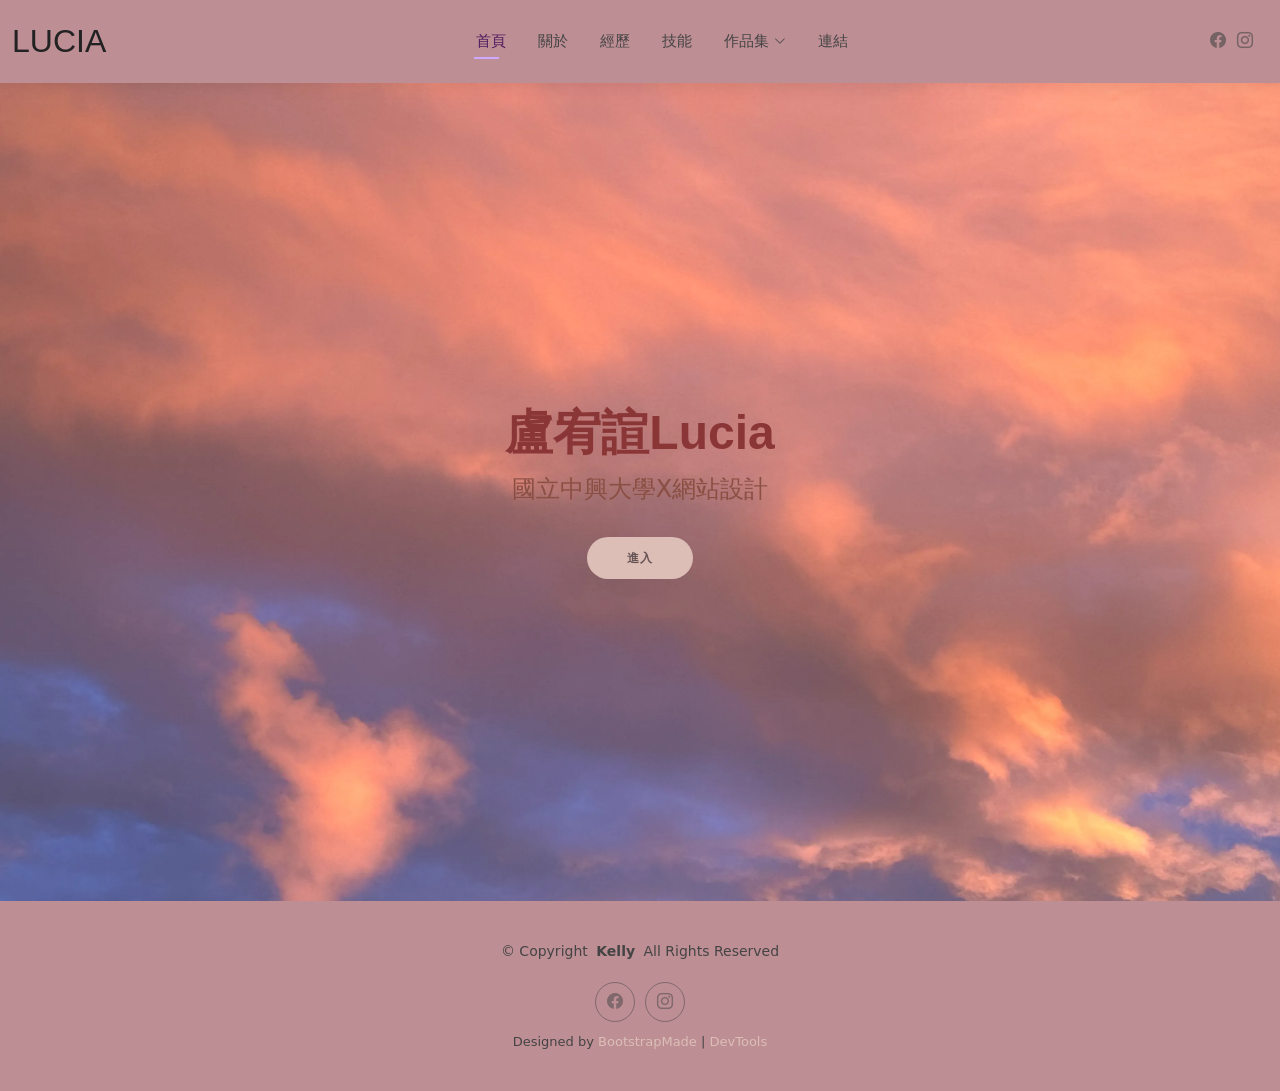
==== commit aa6cbe74: "Add files via upload" ====
--- a/index.html
+++ b/index.html
@@ -54,21 +54,21 @@
           <li><a href="resume.html">經歷</a></li>
           <li><a href="services.html">技能</a></li>
           
-          <li class="dropdown"><a href="portfolio.html"><span>作品集</span> <i class="bi bi-chevron-down toggle-dropdown"></i></a>
-            <ul>
-              <li><a href="#">Dropdown 1</a></li>
-              <li class="dropdown"><a href="#"><span>Deep Dropdown</span> <i class="bi bi-chevron-down toggle-dropdown"></i></a>
+           <li class="dropdown"><a href="portfolio.html" ><span>作品集</span> <i class="bi bi-chevron-down toggle-dropdown"></i></a>
+             <ul>
+              <li><a href="school.html" >校園時光</a></li>
+              <li><a href="time.html">時光與她</a></li>
+              <!--<li class="dropdown"><a href="#"><span>Deep Dropdown</span> <i class="bi bi-chevron-down toggle-dropdown"></i></a>
                 <ul>
                   <li><a href="#">Deep Dropdown 1</a></li>
                   <li><a href="#">Deep Dropdown 2</a></li>
                
-                </ul>
+                </ul> -->
               </li>
-              <li><a href="#">Dropdown 2</a></li>
-              <li><a href="#">Dropdown 3</a></li>
-              <li><a href="#">Dropdown 4</a></li>
+              <li><a href="gravity.html">萬有引力</a></li>
+              <!--<li><a href="#">時光與她</a></li>-->
+              <!--<li><a href="#">Dropdown 4</a></li>-->
             </ul>
-          </li>
           <li><a href="contact.html">連結</a></li>
         </ul>
         <i class="mobile-nav-toggle d-xl-none bi bi-list"></i>
--- a/assets/css/main.css
+++ b/assets/css/main.css
@@ -22,7 +22,7 @@
   --background-color: #bd8e94; /* Background color for the entire website, including individual sections */
   --default-color: #444444; /* Default color used for the majority of the text content across the entire website */
   --heading-color: #222222; /* Color for headings, subheadings and title throughout the website */
-  --accent-color: #34b7a7; /* Accent color that represents your brand on the website. It's used for buttons, links, and other elements that need to stand out */
+  --accent-color: #DCBEB6; /* Accent color that represents your brand on the website. It's used for buttons, links, and other elements that need to stand out */
   --surface-color: #ffffff; /* The surface color is used as a background of boxed elements within sections, such as cards, icon boxes, or other elements that require a visual separation from the global background. */
   --contrast-color: #ffffff; /* Contrast color for text, ensuring readability against backgrounds of accent, heading, or default colors. */
 }
@@ -30,7 +30,7 @@
 /* Nav Menu Colors - The following color variables are used specifically for the navigation menu. They are separate from the global colors to allow for more customization options */
 :root {
   --nav-color: #444444;  /* The default color of the main navmenu links */
-  --nav-hover-color: #34b7a7; /* Applied to main navmenu links when they are hovered over or active */
+  --nav-hover-color: #cfa9ff; /* Applied to main navmenu links when they are hovered over or active */
   --nav-mobile-background-color: #ffffff; /* Used as the background color for mobile navigation menu */
   --nav-dropdown-background-color: #ffffff; /* Used as the background color for dropdown items that appear when hovering over primary navigation items */
   --nav-dropdown-color: #444444; /* Used for navigation links of the dropdown items in the navigation menu. */
@@ -78,7 +78,15 @@
 }
 
 h1,
-h2,
+.index-page h2 {
+    color: #8b3636;
+    font-family: "Raleway", sans-serif;
+}
+.section-title h2 {
+    color: #5C3D35;
+    font-family: "Raleway", sans-serif;
+    }
+h2 
 h3,
 h4,
 h5,
@@ -89,14 +97,14 @@
 
 /* PHP Email Form Messages
 ------------------------------*/
-.php-email-form .error-message {
-  display: none;
-  background: #df1529;
-  color: #ffffff;
-  text-align: left;
-  padding: 15px;
-  margin-bottom: 24px;
-  font-weight: 600;
+.php-email-form .error-message {display: none !important;
+  visibility: hidden !important; /* 隱藏元素 */
+  opacity: 0 !important;          /* 變成完全透明 */
+  height: 0 !important;           /* 高度歸零 */
+  padding: 0 !important;          /* 內邊距歸零（消滅紅色大區塊） */
+  margin: 0 !important;           /* 外邊距歸零 */
+  border: none !important;        /* 拔掉任何邊框 */
+  font-size: 0 !important;        /* 字體縮小到不見 */
 }
 
 .php-email-form .sent-message {
@@ -277,7 +285,7 @@
   .navmenu li:hover>a,
   .navmenu .active,
   .navmenu .active:focus {
-    color: var(--nav-hover-color);
+    color: #4e1b5f
   }
 
   .navmenu .dropdown ul {
@@ -407,7 +415,7 @@
   .navmenu a:hover,
   .navmenu .active,
   .navmenu .active:focus {
-    color: var(--nav-dropdown-hover-color);
+    color: #807185;
   }
 
   .navmenu .active i,
@@ -729,12 +737,12 @@
 .hero p {
   margin: 10px 0 0 0;
   font-size: 24px;
-  color: var(--heading-color);
+  color: #8A4F43;
 }
 
 .hero .btn-get-started {
-  color: var(--contrast-color);
-  background: var(--accent-color);
+  color: #665355;
+  background: #DCBEB6;
   font-family: var(--heading-font);
   text-transform: uppercase;
   font-weight: 600;
@@ -748,7 +756,8 @@
 }
 
 .hero .btn-get-started:hover {
-  background: color-mix(in srgb, var(--accent-color) 90%, white 20%);
+  background: rgba(255, 255, 255, 0.8); 
+  color: #000000;
 }
 
 @media (max-width: 768px) {
@@ -837,7 +846,7 @@
 }
 
 .stats .stats-item span {
-  color: var(--heading-color);
+  color: #324a6f;
   font-size: 48px;
   display: block;
   font-weight: 700;
@@ -884,7 +893,7 @@
 }
 
 .testimonials .testimonial-item .testimonial-img {
-  width: 120px;
+  width: 500px;
   border-radius: 50%;
   border: 4px solid var(--background-color);
   margin: 0 auto;
@@ -1080,51 +1089,51 @@
 }
 
 .services .service-item.item-cyan i {
-  color: #0dcaf0;
+  color: #ff83ae;
 }
 
 .services .service-item.item-cyan:hover .icon i {
-  color: #fff;
+  color:#ffea00;
 }
 
 .services .service-item.item-cyan:hover .icon path {
-  fill: #0dcaf0;
+  fill: #ff0000;
 }
 
 .services .service-item.item-orange i {
-  color: #fd7e14;
+  color: #8fa3cc;
 }
 
 .services .service-item.item-orange:hover .icon i {
-  color: #fff;
+  color: #6114a5;
 }
 
 .services .service-item.item-orange:hover .icon path {
-  fill: #fd7e14;
+  fill: #4c75a3;
 }
 
 .services .service-item.item-teal i {
-  color: #20c997;
+  color: #9efd38;
 }
 
 .services .service-item.item-teal:hover .icon i {
-  color: #fff;
+  color: #893900;
 }
 
 .services .service-item.item-teal:hover .icon path {
-  fill: #20c997;
+  fill: #ff00a0;
 }
 
 .services .service-item.item-red i {
-  color: #df1529;
+  color: #4b3d60;
 }
 
 .services .service-item.item-red:hover .icon i {
-  color: #fff;
+  color: #ffd700;
 }
 
 .services .service-item.item-red:hover .icon path {
-  fill: #df1529;
+  fill: #000000;
 }
 
 .services .service-item.item-indigo i {
